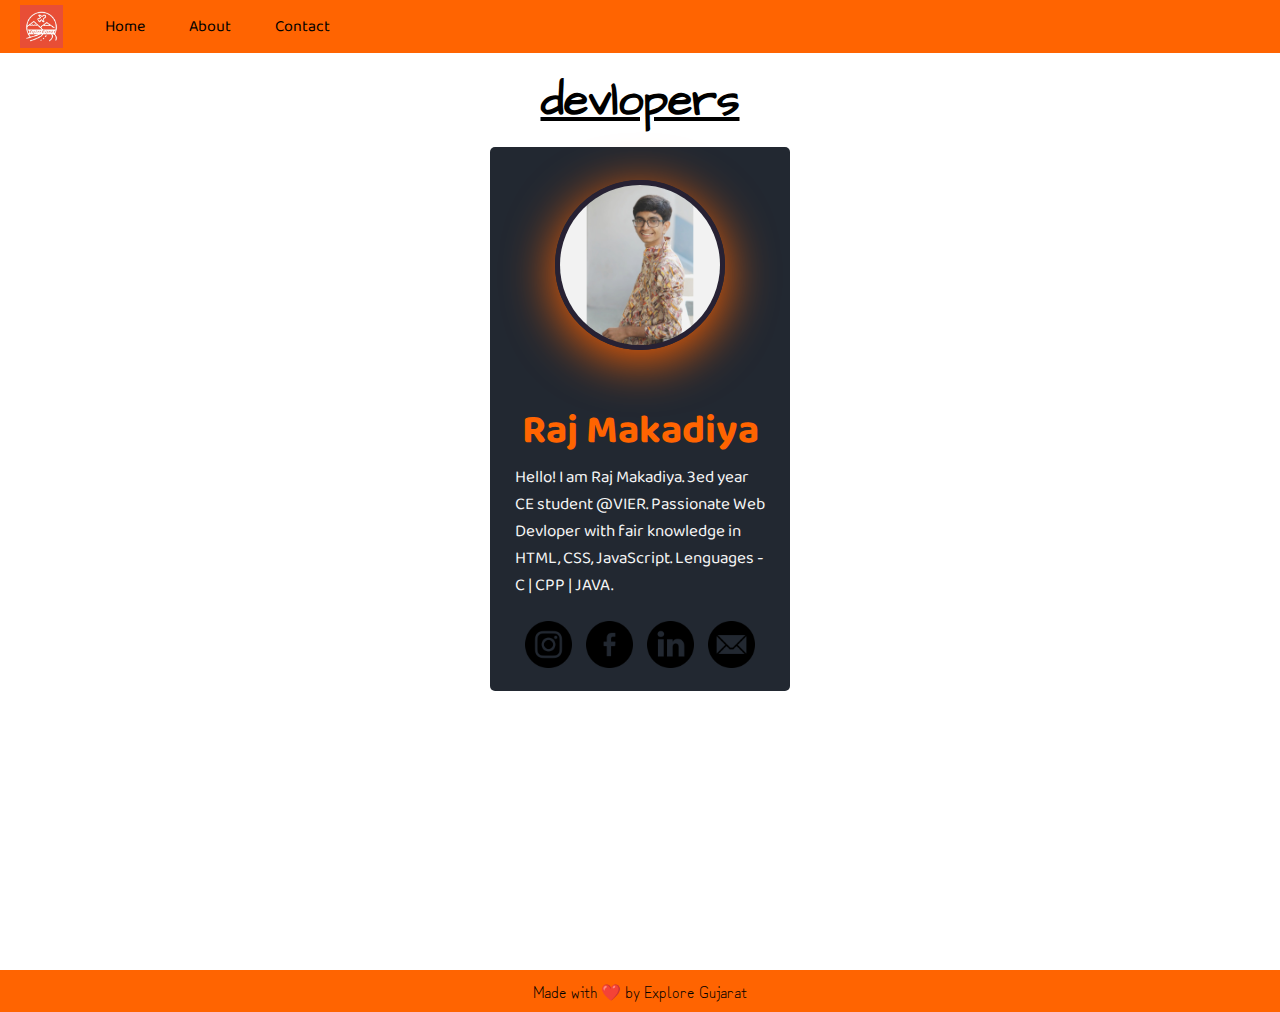
==== contact.html @ 9a793753 "Initial Commit" ====
<!DOCTYPE html>
<html lang="en">

<head>
    <meta charset="UTF-8">
    <meta http-equiv="X-UA-Compatible" content="IE=edge">
    <meta name="viewport" content="width=device-width, initial-scale=1.0">
    <title>Contact</title>
    <link rel="apple-touch-icon" sizes="180x180" href="img/logo/favicon_io/favicon.ico">
    <link rel="icon" type="image/png" sizes="32x32" href="img/logo/favicon_io/favicon-32x32.png">
    <link rel="icon" type="image/png" sizes="16x16" href="img/logo/favicon_io/favicon-16x16.png">
    <link rel="stylesheet" href="CSS/index.css">
    <link rel="stylesheet" href="CSS/utils.css">
    <link rel="stylesheet" href="CSS/responsive.css">
    <link rel="stylesheet" href="CSS/contact.css">
</head>

<body>
    <nav id="navbar">
        <div class="logo">
            <img src="img/logo.jpg" alt="">
        </div>
        <ul>
            <li class="item"><a href="index.html">Home</a></li>
            <li class="item"><a href="about.html">About</a></li>
            <li class="item"><a href="contact.html">Contact</a></li>
        </ul>
    </nav>


    <div class="container">
        <div class="welcome">
            <h1>devlopers</h1>
        </div>

        <div class="devlopers">
            <div class="contact">
                <div class="image">
                    <img src="img/pic.jpeg" alt="">
                </div>

                <h2>Raj Makadiya</h2>
                <p class="pera">
                    Hello! I am Raj Makadiya. 3ed year CE student @VIER.  Passionate Web Devloper with fair knowledge
                    in
                    HTML, CSS, JavaScript. Lenguages - C | CPP | JAVA.
                </p>

                <div class="social">

                    <a href="https://www.instagram.com/raj_makadiya_rm/?hl=en" target="_blank"> <img
                            src="img/logo/instagram.png" alt=""> </a>

                    <a href="https://www.facebook.com/raj.makadiya.3950" target="_blank"> <img
                            src="img/logo/facebook.png" alt=""> </a>

                    <a href="https://www.Linkedin.com/in/raj-makadiya-242260222" target="_blank"> <img
                            src="img/logo/linkedin.png" alt=""> </a>

                    <a href="https://rp0071167@gmail.com" target="_blank"> <img src="img/logo/email.png" alt=""> </a>

                </div>
            </div>
        </div>

    </div>


    <footer class="center">
        <p>Made with ❤️ by Explore Gujarat</p>
    </footer>
</body>

</html>
---- CSS/index.css ----
@import url('https://fonts.googleapis.com/css2?family=Baloo+Bhai+2&family=Shadows+Into+Light&family=Zen+Kurenaido&display=swap');
@import url('https://fonts.googleapis.com/css2?family=Architects+Daughter&display=swap');


html{
    scroll-behavior: smooth;
}
:root {
    --main-bg-color: #ff6401;
}
* {
    margin: 0;
    padding: 0;
}


/* #navbar section */
#navbar {
    display: flex;
    align-items: center;
    position: sticky;
    top: 0;
}
#navbar::before{
    content: "";
    background-color: var(--main-bg-color);
    position: absolute;
    top: 0px;
    left: 0px;
    height: 100%;
    width: 100%;
    z-index: -1;
}

.logo {
    display: flex;
    height: 43px;
    width: 43px;
    margin: 5px 20px;
}
#navbar ul {
    display: flex;
    justify-content: flex-start;
    align-items: center;
    font-family: 'Baloo Bhai 2', cursive;
}
#navbar ul li {
    list-style: none;
}
#navbar ul li a {
    color: black;
    display: block;
    padding: 3px 22px;
    border-radius: 20px;
    text-decoration: none;
}
#navbar ul li a:hover {
    color: var(--main-bg-color);
    background-color: #090808;
}


/* #home section */
#home {
    display: flex;
    flex-direction: column;
    padding: 3px 200px;
    height: 550px;
    justify-content: center;
    align-items: center;
    color: var(--main-bg-color);
}
#home::before {
    content: "";
    position: absolute;
    background: url("../img/mainBG.jpg") no-repeat center center/cover;
    top: 0px;
    left: 0px;
    height: 642px;
    width: 100%;
    z-index: -1;
    opacity: 0.6;
}
.home-logo {
    height: 109px;
    width: 110px;
}

.home-logo img {
    height: 110px;
    width: 110px;
}
#home h1 {
    text-align: center;
    font-size: 3.8rem;
    padding: 0px 12px;
}
#home h2 {
    text-align: center;
    font-size: 2.2rem;
    color: black;
    font-family: 'Architects Daughter', cursive;
}
#home p{
    text-align: center;
    color: #000000;
    font-size: 1.5rem;
    padding: 0px 105px;
    font-family: 'Baloo Bhai 2', cursive;
}


/* #places section */
#places-container{
    padding: 35px;
}
#places {
    margin: 5px;
    display: flex;
    justify-content: center;
}
#places .box {
    border: 2px solid var(--main-bg-color);
    margin: 2px 50px;
    display: flex;
    flex-direction: column;
    justify-content: center;
    align-items: center;
    border-radius: 28px;
    margin-bottom: 20px;
}
#places .box img {
    height: 390px;
    margin: auto;
    display: block;
    border-radius: 27px;
    width: 500px;
}

.button{
    padding: 10px 40px;
    margin-bottom: 13px;
    font-size: 17px;
    color: black;
    background-color: #ff6401;
    border: 2px solid black;
    border-radius: 13px;
    cursor: pointer;
}
.button:hover{
    color: #ff6401;
    background-color: black;
    border: 2px solid #ff6401;
}

/* #footer section */
footer {
    padding: 9px 20px;
    color: black;
    background-color: var(--main-bg-color);
    font-family: 'Zen Kurenaido', sans-serif;
}
---- CSS/utils.css ----
.flex-all-center{
    display: flex;
    justify-content: center;
    align-items: center;
}
.h-primary{
    font-family: 'Zen Kurenaido', sans-serif;
    font-size: 3.8rem;
    padding: 12px 0px;
}

.h-secondary{
    font-family: 'Zen Kurenaido', sans-serif;
    font-size: 2.3rem;
    padding: 12px;
}
.center{
    text-align: center;
}
---- CSS/responsive.css ----
@media only screen and (min-width:684px) and (max-width: 1245px) {
    #navbar{
        flex-direction: column;
    }

    #navbar .logo{
        height: 40px;
        width: 40px;
        overflow: hidden;
    }
    
    #home{
        padding: 0px;
    }
    
    #home h1{
        font-size: 3.2rem;
    }
    
    #home h2{
        font-size: 2.5rem;
    }
    
    #home p{
        font-size: 2rem;
        padding: 0px 15px;
    }
    
    #places{
        flex-direction: column;
        overflow: hidden;
    }

    #places .box img{
        width: 100%;
    }

}

@media only screen and (max-width: 684px) {
    #navbar{
        flex-direction: column;
    }
    
    #navbar .logo{
        height: 40px;
        width: 40px;
        overflow: hidden;
    }
    
    #home{
        padding: 0px;
    }
    
    #home h1{
        font-size: 2.2rem;
    }
    
    #home h2{
        font-size: 1.5rem;
    }
    
    #home p{
        font-size: 1rem;
        padding: 0px 15px;
    }
    
    #places{
        flex-direction: column;
        overflow: hidden;
        margin: 0;
    }

    #places .box{
        margin: 0;
        margin-bottom: 20px;
    }

    #places .box img{
        width: 100%;
    }

}
---- CSS/contact.css ----
@import url('https://fonts.googleapis.com/css2?family=Baloo+Bhai+2&family=Shadows+Into+Light&family=Zen+Kurenaido&display=swap');
@import url('https://fonts.googleapis.com/css2?family=Architects+Daughter&display=swap');

.container{
    height: 100vh;
}
.welcome h1{
    text-align: center;
    margin-top: 17px;
    font-size: 45px;
    font-family: 'Architects Daughter', cursive;
    text-decoration: underline;
    padding-bottom: 15px;
}
.devlopers{
    display: grid;
    grid-template-columns: 300px 0px 0px;
    justify-content: center;
    align-items: center;
}

.contact{
    display: flex;
    flex-direction: column;
    align-items: center;
    justify-content: center;
    height: 34rem;
    background-color: #222831;
    border-radius: 5px;
    box-shadow: rgba(0, 0, 0, 0.7);
    color: white;
}
.contact h2{
    margin-top: 45px;
    font-size: 2.5rem;
    color: #ff6401;
    font-family: 'Baloo Bhai 2', cursive;
}
.contact .pera{
    padding: 0 25px;
    padding-bottom: 15px;
    font-size: 17px;
    color: #f5f5f5;
    font-family: 'Baloo Bhai 2', cursive;
}

.contact a{
    text-decoration: none;
    cursor: pointer;
}

.contact a img{
    height: 47px;
    padding: 7px 5px;
}
.image img{
    height: 160px;
    width: 160px;
    border-radius: 50%;
    border: 5px solid #272133;
    margin-top: 20px;
    box-shadow: 0 10px 50px #ff6201;
}
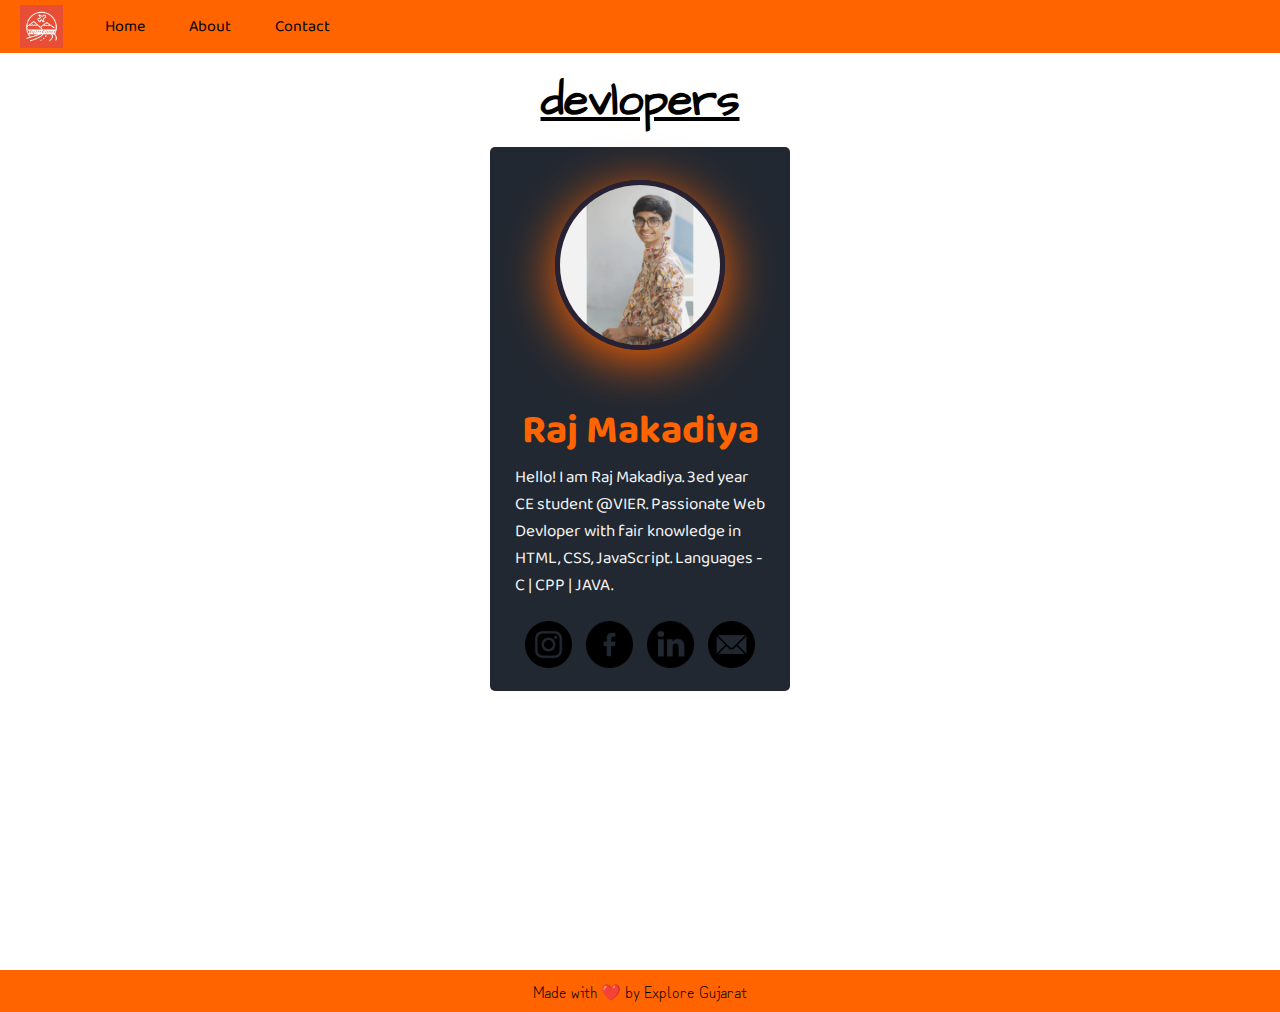
==== commit 37df82c0: "Update contact.html" ====
--- a/contact.html
+++ b/contact.html
@@ -43,7 +43,7 @@
                 <p class="pera">
                     Hello! I am Raj Makadiya. 3ed year CE student @VIER.  Passionate Web Devloper with fair knowledge
                     in
-                    HTML, CSS, JavaScript. Lenguages - C | CPP | JAVA.
+                    HTML, CSS, JavaScript. Languages - C | CPP | JAVA.
                 </p>
 
                 <div class="social">
@@ -71,4 +71,4 @@
     </footer>
 </body>
 
-</html>+</html>
